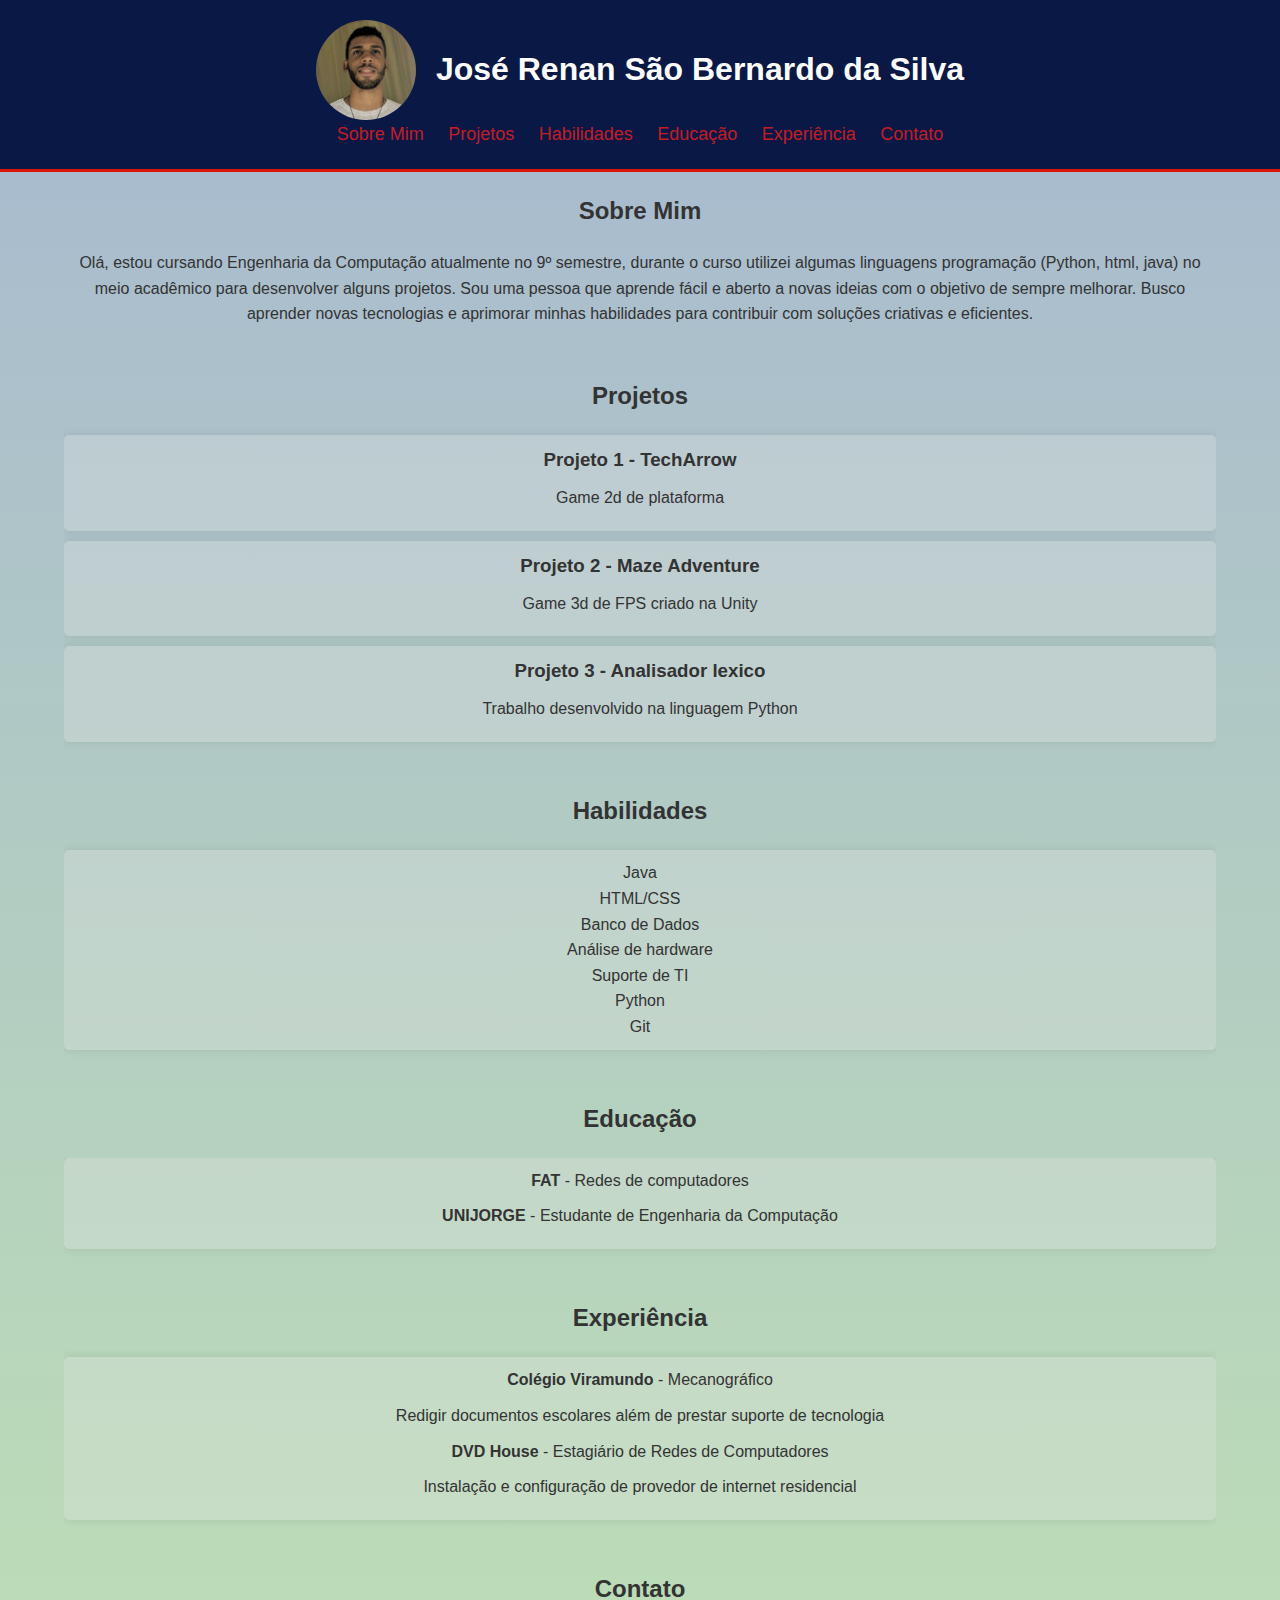
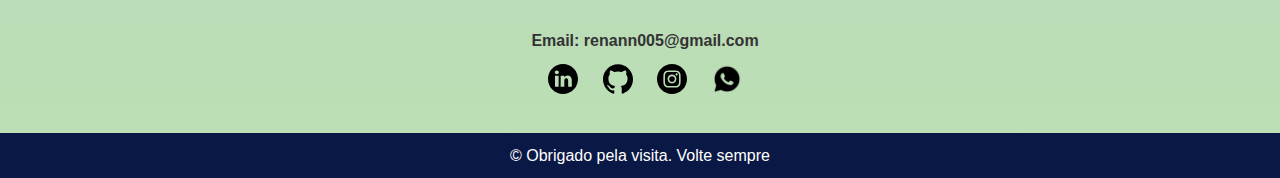
==== index.html @ 94b86981 "Rename Index.html to index.html" ====
<!DOCTYPE html>
<html lang="pt-BR">
<head>
    <meta charset="UTF-8">
    <meta name="viewport" content="width=device-width, initial-scale=1.0">
    <title>Portfólio Renan</title>
    <link rel="stylesheet" href="styles.css">
</head>
<body>
    <header>
        <div class="container">
            <div class="header-content">
                <img src="img/Renan.jpg" alt="Foto do Estudante" class="profile-pic">
                <h1>José Renan São Bernardo da Silva</h1>
            </div>
            <nav>
                <ul class="passa">
                    <li><a href="#sobre" class="nav-link">Sobre Mim</a></li>
                    <li><a href="#projetos" class="nav-link">Projetos</a></li>
                    <li><a href="#habilidades" class="nav-link">Habilidades</a></li>
                    <li><a href="#educacao" class="nav-link">Educação</a></li>
                    <li><a href="#experiencia" class="nav-link">Experiência</a></li>
                    <li><a href="#contato" class="nav-link">Contato</a></li>
                </ul>
            </nav>
        </div>
    </header>

    <section id="sobre" class="section">
        <div class="container">
            <h2>Sobre Mim</h2>
            <p>Olá, estou cursando Engenharia da Computação atualmente no 9º semestre, durante o curso utilizei algumas linguagens 
                programação (Python, html, java) no meio acadêmico para desenvolver alguns projetos. Sou uma pessoa que aprende fácil
                e aberto a novas ideias com o objetivo de sempre melhorar. Busco aprender novas tecnologias e aprimorar minhas habilidades para contribuir com soluções criativas e eficientes.</p>
        </div>
    </section>

    <section id="projetos" class="section">
        <div class="container">
            <h2>Projetos</h2>
            <div class="projeto">
                <h3><a href="https://drive.google.com/drive/folders/1_SSgpo8yjTFmS9dRoHDcADE62suL0aDZ?usp=drive_link" target="_blank">Projeto 1 - TechArrow</a></h3>
                <p>Game 2d de plataforma</p>
            </div>
            <div class="projeto">
                <h3><a href="https://bit.ly/mazeadventure" target="_blank">Projeto 2 - Maze Adventure</a></h3>
                <p>Game 3d de FPS criado na Unity</p>
            </div>
            <div class="projeto">
                <h3><a href="https://github.com/renansbernardo/analisador-Lexico-Py" target="_blank">Projeto 3 - Analisador lexico</a></h3>
                <p>Trabalho desenvolvido na linguagem Python</p>
            </div>
        </div>
    </section>

    <section id="habilidades" class="section">
        <div class="container">
            <h2>Habilidades</h2>
            <ul class="projeto">
                <li>Java</li>
                <li>HTML/CSS</li>
                <li>Banco de Dados</li>
                <li>Análise de hardware</li>
                <li>Suporte de TI</li>
                <li>Python</li>
                <li>Git</li>
            </ul>
        </div>
    </section>

    <section id="educacao" class="section">
        <h2>Educação</h2>
        <div class="container">
            <ul class="projeto">
            <p><strong>FAT</strong> - Redes de computadores</p>
            <p><strong>UNIJORGE</strong> - Estudante de Engenharia da Computação</p></ul>
        </div>
    </section>

    <section id="experiencia" class="section">
        <div class="container">
            <h2>Experiência</h2>
            <ul class="projeto">
            <p><strong>Colégio Viramundo</strong> - Mecanográfico</p>
            <ul>
                <li>Redigir documentos escolares além de prestar suporte de tecnologia</li>
            </ul>
            <p><strong>DVD House</strong> - Estagiário de Redes de Computadores</p>
            <ul>
                <li>Instalação e configuração de provedor de internet residencial</li>
            </ul>
            </ul>
        </div>
    </section>

    <section id="contato" class="section">
        <div class="container">
            <h2>Contato</h2>
           
            <nav>
                
                <ul class="contact-list">
            <li><strong>Email: renann005@gmail.com</strong></p>
            <li><a href="https://www.linkedin.com/in/renansbernardo" target="_blank"><img src="img/linkedin.svg" target="_blank" height="30" width="30"></a></li>
            <li><a href="https://github.com/renansbernardo" target="_blank"><img src="img/github.svg" target="_blank" height="30" width="30"></a></li>
            <li><a href="https://www.instagram.com/renansbernard" target="_blank"><img src="img/insta.svg" target="_blank" height="30" width="30"></a></li>
            <li><a href="https://wa.me/5575991902764" target="_blank"><img src="img/whatsapp.png" target="_blank" height="30" width="30"></a></li>
                </ul>
            </nav>
        </div>
    </section>

    <footer>
        <div class="container">
            <p>&copy; Obrigado pela visita. Volte sempre</p>
        </div>
    </footer>
</body>
</html>
---- styles.css ----
* {
    margin: 0;
    padding: 0;
    box-sizing: border-box;
}

body {
    font-family: Arial, sans-serif;
    line-height: 1.6;
    background: linear-gradient(to bottom, #a7b8d1, #bde0b4);
    color: #333;
}

.container {
    width: 90%;
    margin: auto;
    overflow: hidden;
}

.social img {
    width: 33px;
}

.header-content {
    display: flex;
    align-items: center;
    justify-content: center;
}

.profile-pic {
    border-radius: 50%;
    width: 100px;
    height: 100px;
    margin-right: 20px;
}

header {
    background: #0a1846;
    color: #fff;
    padding: 20px 0;
    border-bottom: #db1608 3px solid;
}

header h1 {
    margin-bottom: 0;
}

nav {
    text-align: center;
}

nav ul {
    padding: 0;
    list-style: none;
}

nav ul li {
    display: inline;
    margin: 0 10px;
}

nav ul li a {
    color: #e41e1edc;
    text-decoration: none;
    font-size: 18px;
}

nav ul li a:hover {
    color: yellow; /* Cor ao passar o mouse */


    
    
}

.passa {
    padding: 0;
}

.passa a:hover {
    border-radius: 10px;
    border: 1px solid #ff7e5f;
}

.section {
    padding: 20px 0;
    
    
}

.section h2 {
    text-align: center;
    margin-bottom: 20px;
    color: #333333;
    
    
    
}

.contact-list {
    list-style-type: none;
    padding: 0;
    margin: 0;
    justify-content: space-around;
    align-items: center;
}

.contact-list li {
    display: inline;
}

.contact-list li a img {
    transition: transform 0.3s ease; /* Transição suave para transformação */
}

.contact-list li a img:hover {
    transform: scale(2); /* Dobrar o tamanho do ícone ao passar o mouse */
}

.contato-grid {
    display: grid;
    grid-template-columns: repeat(5, 1fr);
    gap: 10px; /* Espaço entre os itens */
  }
  

.section p, .section ul, .section h3 {
    text-align: center;
    margin-bottom: 10px;
    
    
}

.projeto {
    background: #ebe7e748;
    padding: 10px;
    margin-bottom: 10px;
    border-radius: 5px;
    box-shadow: 0 0 10px rgba(0, 0, 0, 0.1);
}

.projeto h3 a {
    text-decoration: none;
    color: #333;
}

.projeto h3 a:hover {
    color: #77aaff;
}

footer {
    text-align: center;
    padding: 10px;
    background: #0a1846;
    color: #fff;
}

footer p {
    margin: 0;
}

/* Responsividade */
@media (max-width: 768px) {
    .header-content {
        flex-direction: column;
        align-items: center;
    }

    .profile-pic {
        margin: 0 0 10px 0;
    }

    nav ul {
        display: flex;
        flex-direction: column;
        align-items: center;
    }

    nav ul li {
        margin: 10px 0;
    }

    .container {
        width: 100%;
    }

    .projeto {
        padding: 20px;
    }
}

@media (max-width: 480px) {
    header h1 {
        font-size: 24px;
    }

    nav ul li a {
        font-size: 16px;
    }

    .section h2 {
        font-size: 20px;
    }

    .projeto {
        padding: 15px;
    }
}
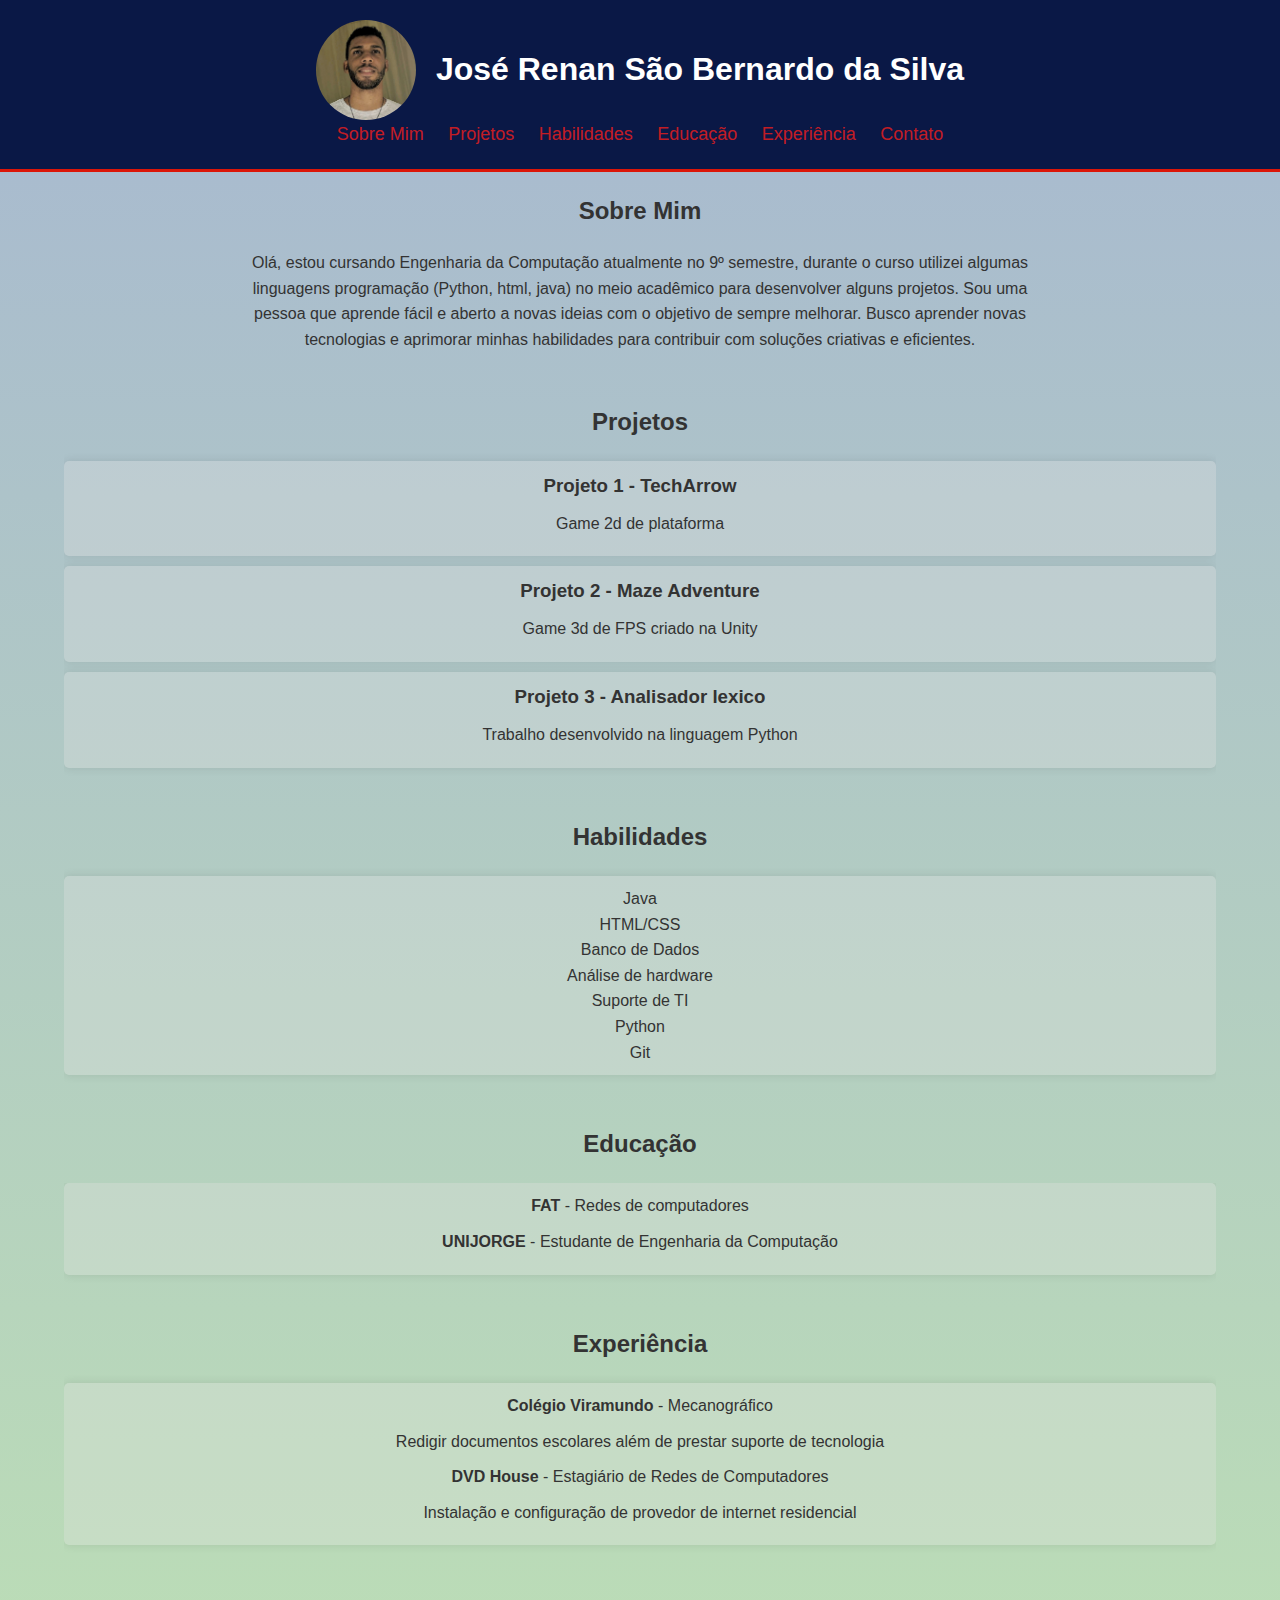
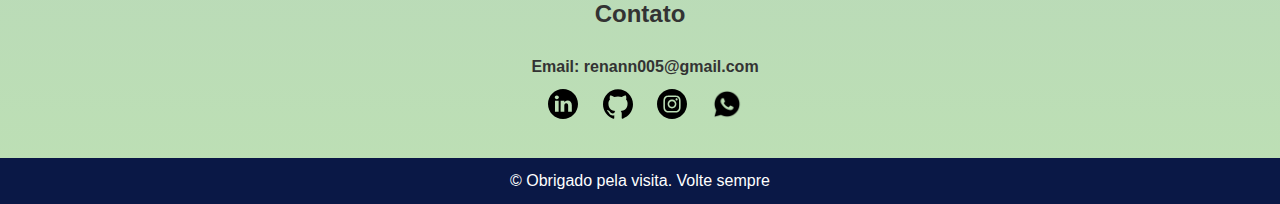
==== commit 0e50750f: "Merge branch 'main' of https://github.com/renansbernardo/port" ====
--- a/index.html
+++ b/index.html
@@ -29,7 +29,7 @@
     <section id="sobre" class="section">
         <div class="container">
             <h2>Sobre Mim</h2>
-            <p>Olá, estou cursando Engenharia da Computação atualmente no 9º semestre, durante o curso utilizei algumas linguagens 
+            <p class= "sobre">Olá, estou cursando Engenharia da Computação atualmente no 9º semestre, durante o curso utilizei algumas linguagens 
                 programação (Python, html, java) no meio acadêmico para desenvolver alguns projetos. Sou uma pessoa que aprende fácil
                 e aberto a novas ideias com o objetivo de sempre melhorar. Busco aprender novas tecnologias e aprimorar minhas habilidades para contribuir com soluções criativas e eficientes.</p>
         </div>
--- a/styles.css
+++ b/styles.css
@@ -71,6 +71,13 @@
 
     
     
+}
+
+.sobre {
+
+    text-align:justify;
+    padding-right: 15%;
+    padding-left: 15%;
 }
 
 .passa {
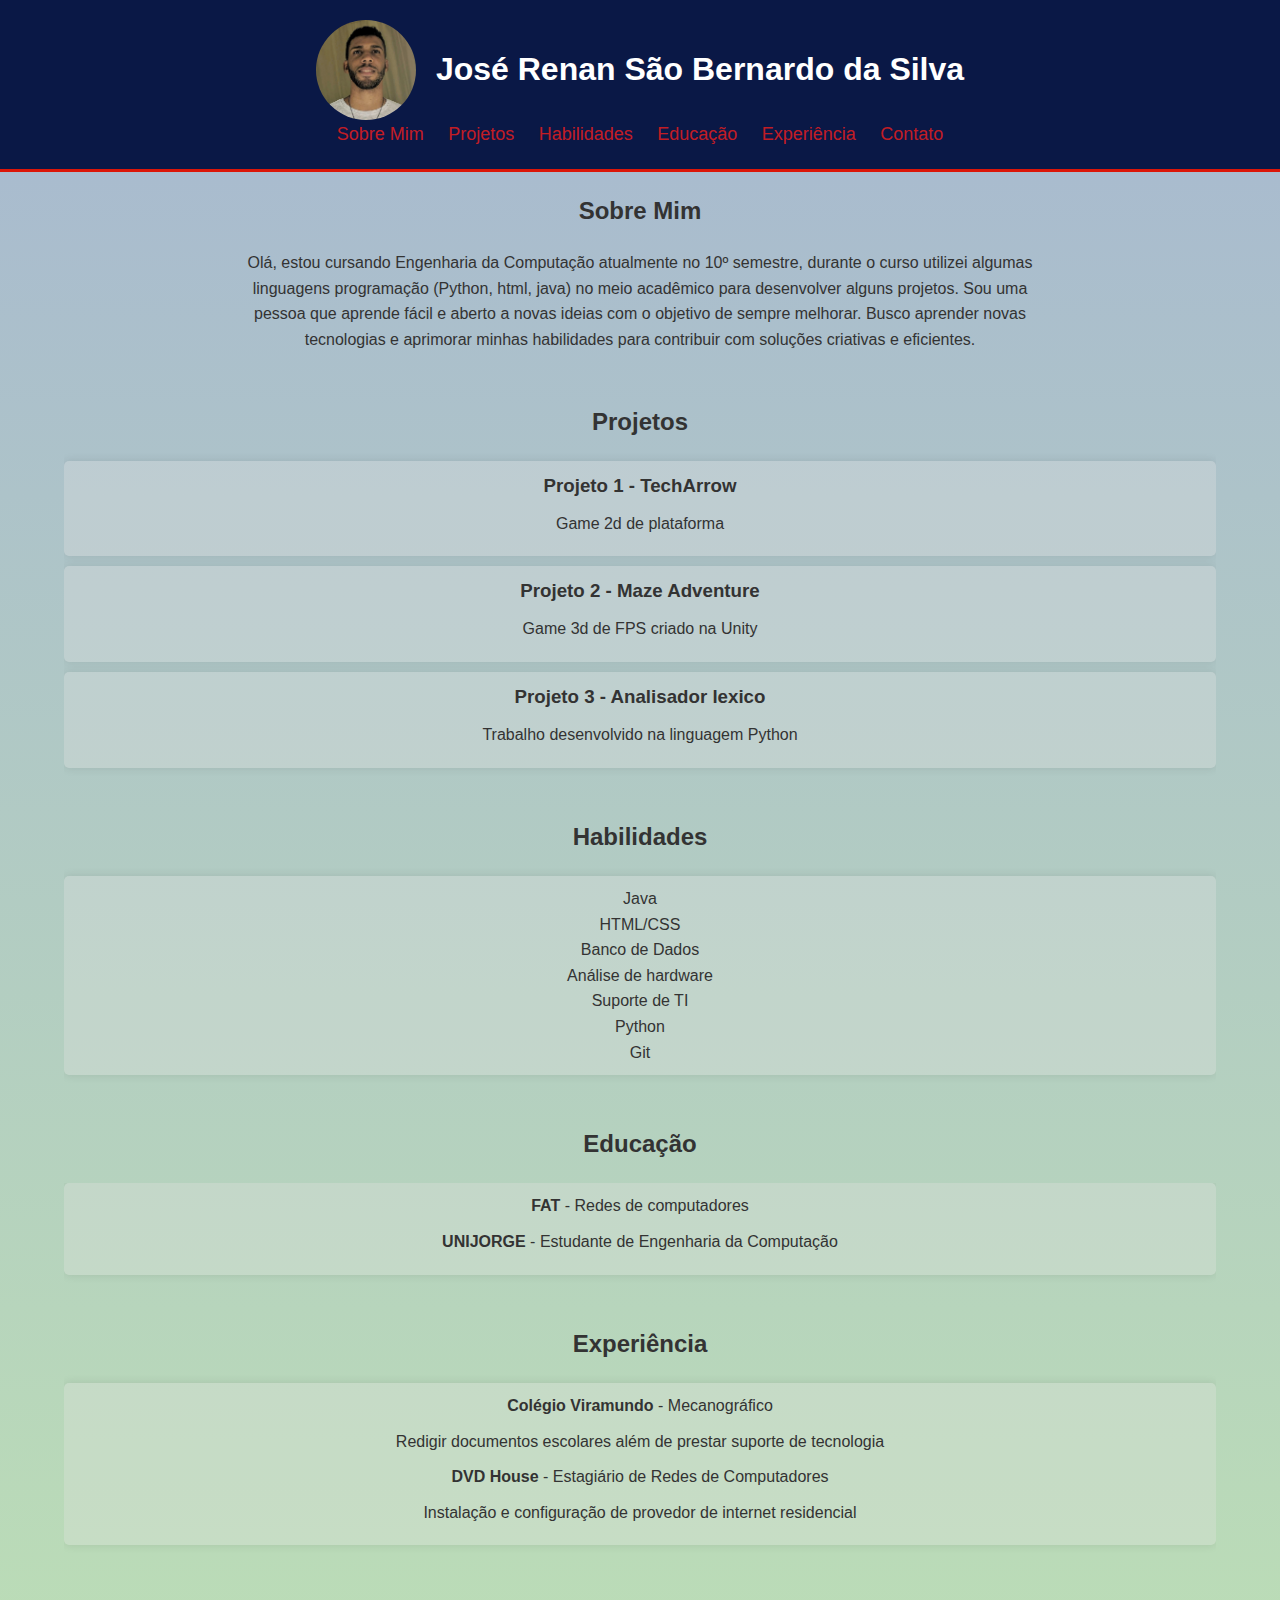
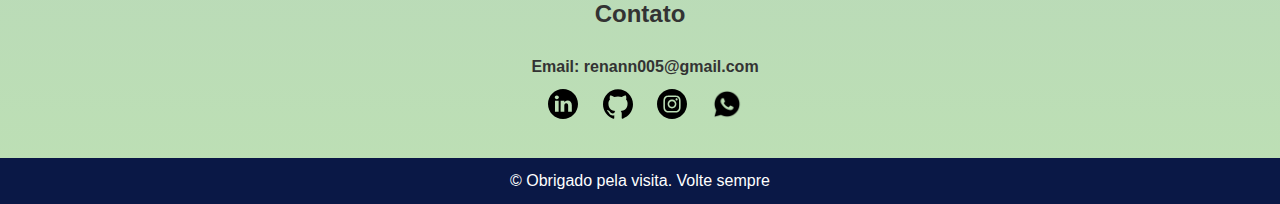
==== commit 5588ef2e: "Update index.html" ====
--- a/index.html
+++ b/index.html
@@ -29,7 +29,7 @@
     <section id="sobre" class="section">
         <div class="container">
             <h2>Sobre Mim</h2>
-            <p class= "sobre">Olá, estou cursando Engenharia da Computação atualmente no 9º semestre, durante o curso utilizei algumas linguagens 
+            <p class= "sobre">Olá, estou cursando Engenharia da Computação atualmente no 10º semestre, durante o curso utilizei algumas linguagens 
                 programação (Python, html, java) no meio acadêmico para desenvolver alguns projetos. Sou uma pessoa que aprende fácil
                 e aberto a novas ideias com o objetivo de sempre melhorar. Busco aprender novas tecnologias e aprimorar minhas habilidades para contribuir com soluções criativas e eficientes.</p>
         </div>
